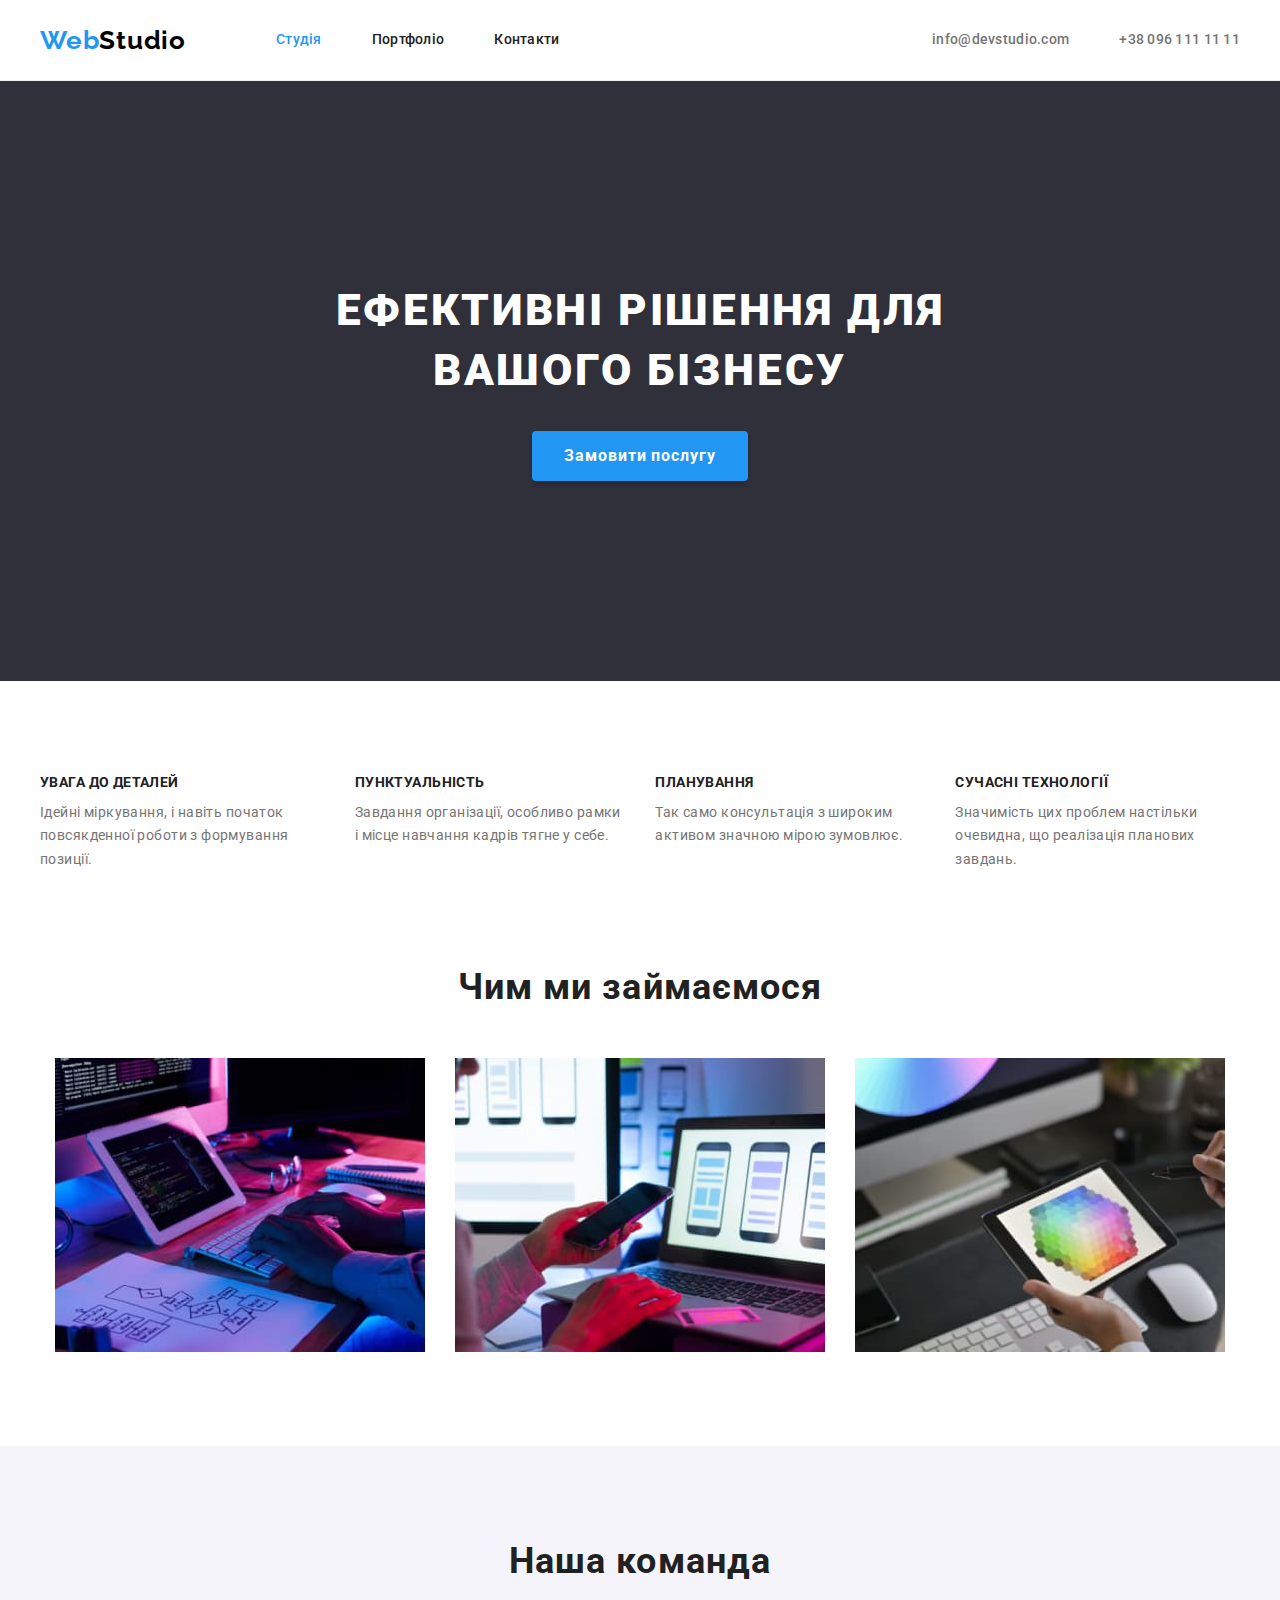
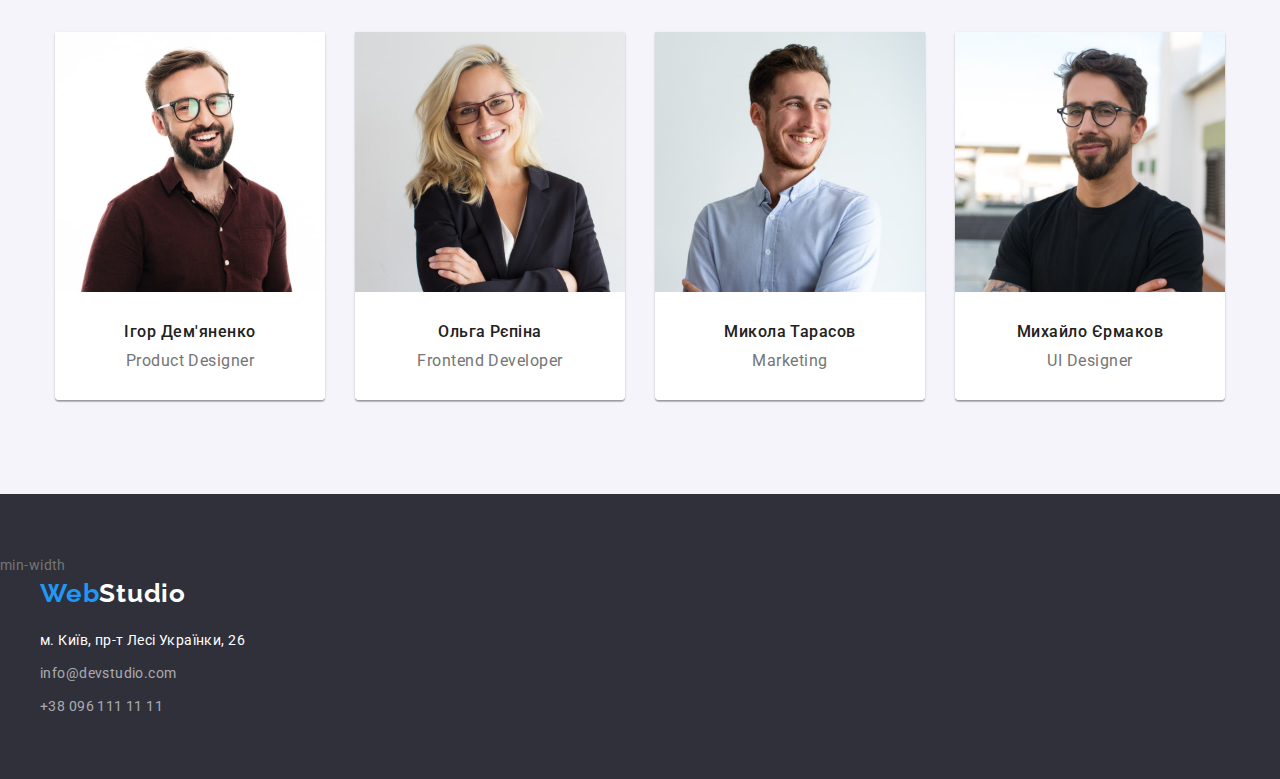
==== index.html @ b2cba9a1 "Initial commit" ====
<!DOCTYPE html>
<html lang="uk">
	<head>
		<meta charset="UTF-8" />
		<meta http-equiv="X-UA-Compatible" content="IE=edge" />
		<meta name="viewport" content="width=device-width, initial-scale=1.0" />
		<title>WebStudio</title>
<!----------------------------- Modern Normailze ------------------------------>
<link rel="stylesheet" href="https://cdnjs.cloudflare.com/ajax/libs/modern-normalize/1.1.0/modern-normalize.min.css" integrity="sha512-wpPYUAdjBVSE4KJnH1VR1HeZfpl1ub8YT/NKx4PuQ5NmX2tKuGu6U/JRp5y+Y8XG2tV+wKQpNHVUX03MfMFn9Q==" crossorigin="anonymous" referrerpolicy="no-referrer" />
<!-------------------------------- Font-style ---------------------------------->
		<link rel="preconnect" href="https://fonts.googleapis.com" />
		<link rel="preconnect" href="https://fonts.gstatic.com" crossorigin />
		<link
			href="https://fonts.googleapis.com/css2?family=Raleway:wght@700&family=Roboto:wght@400;500;700;900&display=swap"
			rel="stylesheet"
		/>
<!---------------------------------- Styles ------------------------------------>
		<link rel="stylesheet" href="./css/styles.css" />
	</head>

<!---------------------------------- BODY ------------------------------------>
	<body>
		<!-- шапка сайту -->
		<header class="header">
			<div class="container nav">
				<!-- prettier-ignore -->
			<a href="./index.html" class="logo link">
				Web<span class="logo-header">Studio</span>
			</a>

			<!-- навігація по сайту -->
			<nav class="navigation">
				<ul class="nav-list list">
					<li>
						<a href="./index.html" class="nav-link link link-header current">Студія</a>
					</li>
					<li>
						<a href="./portfolio.html" class="nav-link link link-header">Портфоліо</a>
					</li>
					<li><a href="" class="nav-link link link-header">Контакти</a></li>
				</ul>
			</nav>

			<!-- зворотній зв'язок -->
			<ul class="contact-list list">
				<li>
					<a href="mailto:info@devstudio.com" class="contact-header link link-header">
						info@devstudio.com
					</a>
				</li>
				<li>
					<a href="tel:+380961111111" class="contact-header link link-header">
						+38 096 111 11 11
					</a>
				</li>
			</ul>
			</div>
		</header>

		<main>
			<!-- Замовити послугу -->
			<section class="section hero">
				<div class="container">
					<h1 class="hero-title">
						Ефективні рішення для
						<br />
						вашого бізнесу
					</h1>
					<button type="button" class="button">Замовити послугу</button>
				</div>
			</section>

			<!-- Перелік плюсів фірми -->
			<section class="section strengths no-padding-down">
				<div class="container">
					<h2 class="visually-hidden">Наші переваги</h2>
				<ul class="gap-list list no-wrap">
					<li class="item">
						<h3 class="strengths-title">Увага до деталей</h3>
						<p class="strengths-description">
							Ідейні міркування, і навіть початок повсякденної роботи з
							формування позиції.
						</p>
					</li>
					<li class="item">
						<h3 class="strengths-title">Пунктуальність</h3>
						<p class="strengths-description">
							Завдання організації, особливо рамки і місце навчання кадрів тягне
							у себе.
						</p>
					</li>
					<li class="item">
						<h3 class="strengths-title">Планування</h3>
						<p class="strengths-description">
							Так само консультація з широким активом значною мірою зумовлює.
						</p>
					</li>
					<li class="item">
						<h3 class="strengths-title">Сучасні технології</h3>
						<p class="strengths-description">
							Значимість цих проблем настільки очевидна, що реалізація планових
							завдань.
						</p>
					</li>
				</ul>
				</div>
			</section>

			<!-- Чим ми займаємося -->
			<section class="section work">
				<div class="container">
					<h2 class="title">Чим ми займаємося</h2>

				<ul class="gap-list list">
					<li>
						<img
							src="./images/index/hand-on-keyboarg-00.jpg"
							alt="руки на клавіатурі"
							width="370"
							height="294"
						/>
					</li>
					<li>
						<img
							src="./images/index/hand-on-laptop-00.jpg"
							alt="руки на ноутбуці"
							width="370"
							height="294"
						/>
					</li>
					<li>
						<img
							src="./images/index/tablet-in-the-hand-00.jpg"
							alt="в руках планшет"
							width="370"
							height="294"
						/>
					</li>
				</ul>
				</div>
			</section>

			<!-- Наша команда -->
			<section class="section team">
				<div class="container">
					<h2 class="title">Наша команда</h2>
				<ul class="gap-list team-list list">
					<li class="item">
						<img
							src="./images/index/workers-team/product-designer-01.jpg"
							alt="фото з паном Ігорем Дем'яненко"
							width="270"
							height="260"
						/>
						<div class="team-caption">
							<h3 class="team-title">Ігор Дем'яненко</h3>
							<p class="team-description">Product Designer</p>
						</div>
					</li>
					<li class="item">
						<img
							src="./images/index/workers-team/frontend-developer-02.jpg"
							alt="фото з пані Ольгою Рєпіною"
							width="270"
							height="260"
						/>
						<div class="team-caption">
							<h3 class="team-title">Ольга Рєпіна</h3>
							<p class="team-description">Frontend Developer</p>
						</div>
					</li>
					<li class="item">
						<img
							src="./images/index/workers-team/marketing-03.jpg"
							alt="фото з паном Миколою Тарасовим"
							width="270"
							height="260"
						/>
						<div class="team-caption">
							<h3 class="team-title">Микола Тарасов</h3>
							<p class="team-description">Marketing</p>
						</div>
					</li>
					<li class="item">
						<img
							src="./images/index/workers-team/ui-designer-04.jpg"
							alt="фото з паном Михайлом Єрмаковим"
							width="270"
							height="260"
						/>
						<div class="team-caption">
							<h3 class="team-title">Михайло Єрмаков</h3>
							<p class="team-description">UI Designer</p>
						</div>
					</li>
				</ul>
				</div>
			</section>
		</main>

		<!-- підвал сайту -->
		<footer class="footer">min-width
			<div class="container">
				<!-- prettier-ignore -->
					<a href="./index.html" class="logo link logo-margin">
						Web<span class="logo-footer">Studio</span>
					</a>
					<ul class="list">
						<li class="address-item">
							<a
								href="https://www.google.com/maps/place/Lesi+Ukrainky+Blvd,+26,+Kyiv,+Ukraina,+02000/@50.4265807,30.5361971,17z/data=!3m1!4b1!4m5!3m4!1s0x40d4cf0e033ecbe9:0x57a4dffefec77da0!8m2!3d50.4265807!4d30.5383858"
								title="Натисни сюди, щоб перейти за адресою в Google Maps"
								target="_blank"
								rel="noopener nofollower noreferrel"
								class="link address-link"
							>
								<address class="address link">
									м. Київ, пр-т Лесі Українки, 26
								</address>
							</a>
						</li>
						<li class="address-item">
							<a
								href="mailto:info@devstudio.com"
								title="Напиши нам"
								class="contact-footer link"
							>
								info@devstudio.com
							</a>
						</li>
						<li class="address-item">
							<a
								href="tel:+380961111111"
								title="Подзвони нам"
								class="contact-footer link"
							>
								+38 096 111 11 11
							</a>
						</li>
					</ul>
			</div>
		</footer>
	</body>
</html>
---- css/styles.css ----
:root {
	/* background-color  */
	--background-color-header: #ffffff;
	--background-color-footer-hero: #2f303a;
	--background-color-teams: #f5f4fa;
	--background-color-button: #2196f3;
	--background-color-button-disactive: #f5f4fa;
	--background-color-button-accent: #188ce8;
	--background-color-team-caption: #ffffff;
	--background-color-card-content: #ffffff;

	/* text color */
	--accent-text-color: #2196f3;
	--color-text-white: #ffffff;

	/* hero <h1> */
	--h1-headline-text-color: #ffffff;

	/* <h> */
	--h-headline-text-color: #212121;
	--border-botton-header: #ececec;

	/* <p> color */
	--primary-text-color: #757575;

	/* contact-footer */
	--footer-contact-color: rgba(255, 255, 255, 0.6);
	--address-text-color: #ffffff;

	/* logo color */
	--web-color: #2196f3;
	--color-studio-footer: #ffffff;
	--color-studio-header: #000000;

	/* width-gap */
	--width-gap-header: 50px;
	--width-gap-list: 30px;

	/* box-shadow */
	--card-box-shadow: 0px 1px 3px rgba(0, 0, 0, 0.12), 0px 1px 1px rgba(0, 0, 0, 0.14), 0px 2px 1px rgba(0, 0, 0, 0.2);
	--button-box-shadow: 0px 3px 1px rgba(0, 0, 0, 0.1), 0px 1px 2px rgba(0, 0, 0, 0.08), 0px 2px 2px rgba(0, 0, 0, 0.12);

	/* gap-pieces */
	--gap-pieces: 2;

	/* column-pieces */
	--column-pieces: 3;

	--card-border-color: #eeeeee;
}

/* General setting */
h1,
h2,
h3,
h4,
h5,
h6,
p,
ul {
	margin: 0;
	padding: 0;
}

body {
	margin: 0;
	background-color: var(--background-color-header);
	color: var(--primary-text-color);
	font-family: "Roboto", "Verdana", "Geneva", "Tahoma", sans-serif;
	font-weight: 400;
	font-style: normal;
}

.visually-hidden {
	position: absolute;
	white-space: nowrap;
	width: 1px;
	height: 1px;
	overflow: hidden;
	border: 0;
	padding: 0;
	clip: rect(0 0 0 0);
	clip-path: inset(50%);
	margin: -1px;
}

/* container style */
.container {
	/* display: flex; */
	margin-right: auto;
	margin-left: auto;
	width: 1200px;
	padding-left: 15px;
	padding-right: 15px;

	/* outline: 1px solid red; to remove */
}

.section.no-padding-down {
	padding-bottom: 0;
}

.section {
	padding-top: 94px;
	padding-bottom: 94px;
}

img {
	display: block;
	max-width: 100%;
	height: auto;
}

.gap-list {
	display: flex;
	flex-wrap: wrap;
	justify-content: center;
	gap: var(--width-gap-list);
}

/*-------------------------HEADER*-------------------------*/
.header {
	font-weight: 500;
	font-size: 14px;
	line-height: 1.14;
	letter-spacing: 0.02em;

	border-bottom: 1px solid var(--border-botton-header);
}

.link-header {
	padding-top: 32px;
	padding-bottom: 32px;;
}

/* logo */
.logo {
	display: inline-block;
	font-family: "Raleway";
	font-weight: 700;
	font-size: 26px;
	line-height: 1.19;
	letter-spacing: 0.03em;

	color: var(--accent-text-color);
}

.logo-header {
	color: var(--color-studio-header);
}

.logo-footer {
	color: var(--color-studio-footer);
}

/* navigation site */
.nav {
	display: flex;
	align-items: center;
}

.nav-link {
	display: block;
	color: var(--h-headline-text-color);
}

.navigation {
	margin-left: 90px;
}

.nav-list {
	display: flex;
	/* flex-wrap: wrap; */
	gap: var(--width-gap-header);
}

.nav-list .link.current {
	color: var(--accent-text-color);
}

.list {
	list-style: none;
}

.link {
	text-decoration: none;
}

.link:hover,
.link:focus {
	color: var(--accent-text-color);
}

/* contact header */
.contact-header {
	color: var(--primary-text-color);
}

.contact-list {
	display: flex;
	gap: 50px;
	margin-left: auto;
}

.title {
	margin-bottom: 50px;

	font-weight: 700;
	font-size: 36px;
	line-height: 1.17;
	text-align: center;
	letter-spacing: 0.03em;

	color: var(--h-headline-text-color);
}

/*-------------------------MAIN - HTML ------------------------*/
/*-------------- hero section --------------*/
.hero {
	text-align: center;
	color: var(--h1-headline-text-color);
	background-color: var(--background-color-footer-hero);

	padding-top: 200px;
	padding-bottom: 200px;
}

.hero-title {
	margin-bottom: 30px;

	font-weight: 900;
	font-size: 44px;
	line-height: 1.36;
	text-align: center;
	letter-spacing: 0.06em;
	text-transform: uppercase;
}

.button {
	display: inline-block;

	font-family: inherit;
	font-weight: 700;
	font-size: 16px;
	line-height: 1.88;
	letter-spacing: 0.06em;

	padding-top: 10px;
	padding-bottom: 10px;
	padding-left: 32px;
	padding-right: 32px;

	border: none;	
	color: var(--color-text-white);
	background-color: var(--background-color-button);

	cursor: pointer;

	box-shadow: 0px 4px 4px rgba(0, 0, 0, 0.15);
	border-radius: 4px;	
}

.button:hover,
.button:focus {
	background-color: var(--background-color-button-accent);
}

/*-------------- STRENGTHS SECTION --------------*/
.item {
	min-width: 270px;
}

.no-wrap {
	flex-wrap: nowrap;
}

.strengths-title {
	margin-bottom: 10px;

	font-weight: 700;
	font-size: 14px;
	line-height: 1.14;
	letter-spacing: 0.03em;
	text-transform: uppercase;

	color: var(--h-headline-text-color);
}

.strengths-description {
	font-size: 14px;
	line-height: 1.7;
	letter-spacing: 0.03em;
}

/* if delete class "gap-list" from <ul> element in the STRENGTHS SECTION and add class "strengths-list" we can use below code */

/* .strengths-list {
	display: flex;
}

.strengths-list li:not(:last-child) {
	margin-right: 30px;
} */

/*-------------- WORK SECTION --------------*/
.min-width {
	flex-basis: calc((100%-var(--width-gap-list)*(var(--column-pieces)-1))/var(--column-pieces));
}

/* if delete class "gap-list" from <ul> element in the WORK SECTION and add class "work-list" and add class "work-item" for <li> element we can use below code */

/* .work-list {
	display: flex;
	flex-wrap: wrap;
}

.work-list .work-item:not(:nth-child(3)) {
	margin-right: 30px;
} */

/*-------------- TEAM SECTION --------------*/

.team {
	background-color: var(--background-color-teams);
}

.team-title {
	font-weight: 500;
	font-size: 16px;
	line-height: 1.19;
	/* text-align: center; */
	letter-spacing: 0.03em;

	margin-bottom: 10px;

	color: var(--h-headline-text-color);
}

.team-description {
	font-size: 16px;
	line-height: 1.19;
	/* text-align: center; */
	letter-spacing: 0.03em;
}

.team-caption {
	padding-top: 30px;
	padding-bottom: 30px;

	text-align: center;

	background-color: var(--background-color-team-caption);
	
	border-radius: 0px 0px 4px 4px;
}

.team-list li {
	box-shadow: var(--card-box-shadow);
	border-radius: 0px 0px 4px 4px;
}

/* if delete class "gap-list" from <ul> element in the TEAM SECTION and add class "team-list" we can use below code */

/* .team-list {
	display: flex;
}

.team-list li:not(:last-child) {
	margin-right: 30px;
} */


/*-------------------------FOOTER-------------------------*/

.footer {
	font-size: 14px;
	line-height: 1.71;
	letter-spacing: 0.03em;

	padding-top: 60px;
	padding-bottom: 60px;

	background-color: var(--background-color-footer-hero);
}

.address {
	font-style: normal;
	color: var(--address-text-color);
}
.contact-footer {
	color: var(--footer-contact-color);
}

.logo-margin {
	margin-bottom: 20px;
}

.address-item + .address-item {
	margin-top: 9px;
}

.address-link {
	display: inline-block;
}

/* *** */

/*-------------------------MAIN - PORTFOLIO ------------------------*/
/*-------------------------list of button ------------------------*/
.btn {
	font-family: inherit;
	font-weight: 500;
	font-size: 16px;
	line-height: 1.63;
	text-align: center;
	letter-spacing: 0.03em;

	padding-top: 6px;
	padding-bottom: 6px;
	padding-left: 22px;
	padding-right: 22px;

	background-color: var(--background-color-button-disactive);

	border: none;
	border-radius: 4px;
	/* border: 1px solid var(--background-color-button-disactive); */
}
.btn:hover,
.btn:focus {
	background-color: var(--background-color-button-accent);
	color: var(--address-text-color);

	box-shadow: var(--button-box-shadow);
	border-radius: 4px;

	cursor: pointer;
}

.button-list {
	display: flex;
	justify-content: center;
	gap: 8px;
	
}

.padding-list-btn {
	margin-bottom: 50px;
	padding-bottom: 0;
}

/*------------------------- gallery work ------------------------*/
.card-content {
	padding-top: 20px;
	padding-bottom: 20px;
	padding-right: 24px;
	padding-left: 24px;

	background: var(--background-color-card-content);
	border-bottom: 1px solid var(--card-border-color);
	border-right: 1px solid var(--card-border-color);
	border-left: 1px solid var(--card-border-color);

}

.portfolio-title {
	font-size: 18px;
	line-height: 2;
	letter-spacing: 0.06em;

	color: var(--h-headline-text-color);
}

.portfolio-description {
	font-size: 16px;
	line-height: 1.88;
	letter-spacing: 0.03em;

	color: var(--primary-text-color);
}

.no-padding-top {
	padding-top: 0;
}
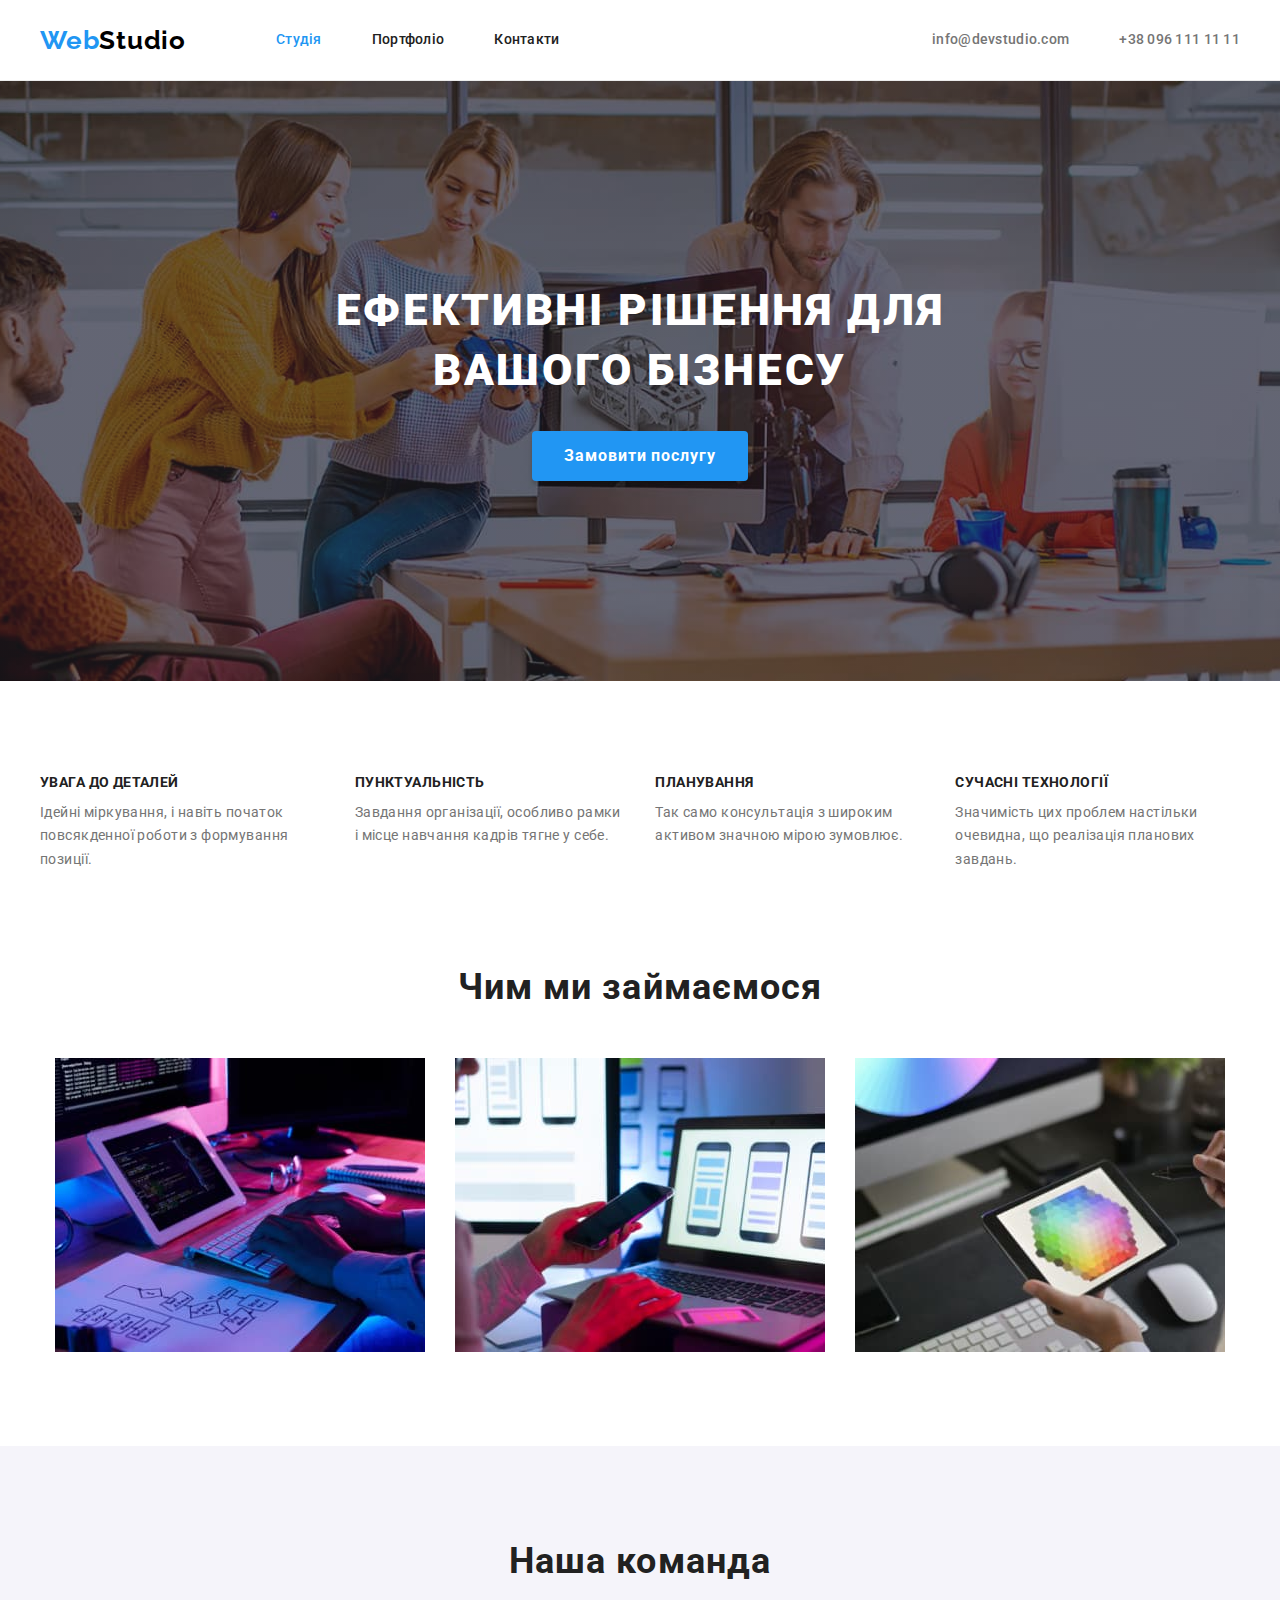
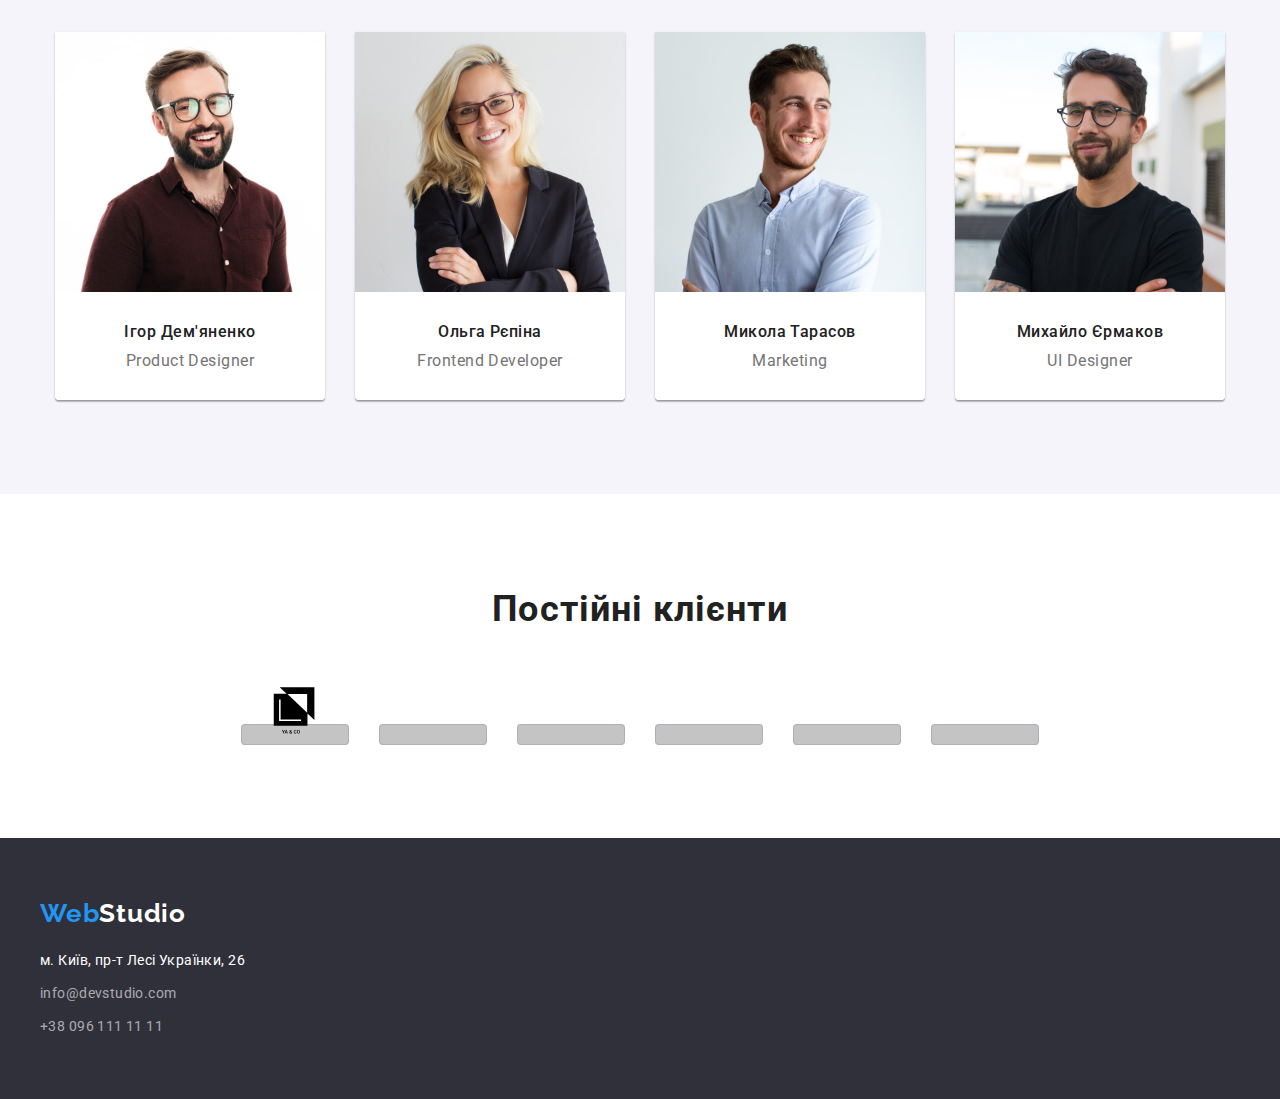
==== commit 3ac62834: "ДЗ-4 bg-hero" ====
--- a/index.html
+++ b/index.html
@@ -5,55 +5,68 @@
 		<meta http-equiv="X-UA-Compatible" content="IE=edge" />
 		<meta name="viewport" content="width=device-width, initial-scale=1.0" />
 		<title>WebStudio</title>
-<!----------------------------- Modern Normailze ------------------------------>
-<link rel="stylesheet" href="https://cdnjs.cloudflare.com/ajax/libs/modern-normalize/1.1.0/modern-normalize.min.css" integrity="sha512-wpPYUAdjBVSE4KJnH1VR1HeZfpl1ub8YT/NKx4PuQ5NmX2tKuGu6U/JRp5y+Y8XG2tV+wKQpNHVUX03MfMFn9Q==" crossorigin="anonymous" referrerpolicy="no-referrer" />
-<!-------------------------------- Font-style ---------------------------------->
+		<!----------------------------- Modern Normailze ------------------------------>
+		<link
+			rel="stylesheet"
+			href="https://cdnjs.cloudflare.com/ajax/libs/modern-normalize/1.1.0/modern-normalize.min.css"
+			integrity="sha512-wpPYUAdjBVSE4KJnH1VR1HeZfpl1ub8YT/NKx4PuQ5NmX2tKuGu6U/JRp5y+Y8XG2tV+wKQpNHVUX03MfMFn9Q=="
+			crossorigin="anonymous"
+			referrerpolicy="no-referrer"
+		/>
+		<!-------------------------------- Font-style ---------------------------------->
 		<link rel="preconnect" href="https://fonts.googleapis.com" />
 		<link rel="preconnect" href="https://fonts.gstatic.com" crossorigin />
 		<link
 			href="https://fonts.googleapis.com/css2?family=Raleway:wght@700&family=Roboto:wght@400;500;700;900&display=swap"
 			rel="stylesheet"
 		/>
-<!---------------------------------- Styles ------------------------------------>
+		<!---------------------------------- Styles ------------------------------------>
 		<link rel="stylesheet" href="./css/styles.css" />
 	</head>
 
-<!---------------------------------- BODY ------------------------------------>
+	<!---------------------------------- BODY ------------------------------------>
 	<body>
 		<!-- шапка сайту -->
 		<header class="header">
 			<div class="container nav">
 				<!-- prettier-ignore -->
-			<a href="./index.html" class="logo link">
+				<a href="./index.html" class="logo link">
 				Web<span class="logo-header">Studio</span>
 			</a>
 
-			<!-- навігація по сайту -->
-			<nav class="navigation">
-				<ul class="nav-list list">
+				<!-- навігація по сайту -->
+				<nav class="navigation">
+					<ul class="nav-list list">
+						<li>
+							<a href="./index.html" class="nav-link link link-header current"
+								>Студія</a
+							>
+						</li>
+						<li>
+							<a href="./portfolio.html" class="nav-link link link-header"
+								>Портфоліо</a
+							>
+						</li>
+						<li><a href="" class="nav-link link link-header">Контакти</a></li>
+					</ul>
+				</nav>
+
+				<!-- зворотній зв'язок -->
+				<ul class="contact-list list">
 					<li>
-						<a href="./index.html" class="nav-link link link-header current">Студія</a>
+						<a
+							href="mailto:info@devstudio.com"
+							class="contact-header link link-header"
+						>
+							info@devstudio.com
+						</a>
 					</li>
 					<li>
-						<a href="./portfolio.html" class="nav-link link link-header">Портфоліо</a>
-					</li>
-					<li><a href="" class="nav-link link link-header">Контакти</a></li>
+						<a href="tel:+380961111111" class="contact-header link link-header">
+							+38 096 111 11 11
+						</a>
+					</li>
 				</ul>
-			</nav>
-
-			<!-- зворотній зв'язок -->
-			<ul class="contact-list list">
-				<li>
-					<a href="mailto:info@devstudio.com" class="contact-header link link-header">
-						info@devstudio.com
-					</a>
-				</li>
-				<li>
-					<a href="tel:+380961111111" class="contact-header link link-header">
-						+38 096 111 11 11
-					</a>
-				</li>
-			</ul>
 			</div>
 		</header>
 
@@ -74,35 +87,35 @@
 			<section class="section strengths no-padding-down">
 				<div class="container">
 					<h2 class="visually-hidden">Наші переваги</h2>
-				<ul class="gap-list list no-wrap">
-					<li class="item">
-						<h3 class="strengths-title">Увага до деталей</h3>
-						<p class="strengths-description">
-							Ідейні міркування, і навіть початок повсякденної роботи з
-							формування позиції.
-						</p>
-					</li>
-					<li class="item">
-						<h3 class="strengths-title">Пунктуальність</h3>
-						<p class="strengths-description">
-							Завдання організації, особливо рамки і місце навчання кадрів тягне
-							у себе.
-						</p>
-					</li>
-					<li class="item">
-						<h3 class="strengths-title">Планування</h3>
-						<p class="strengths-description">
-							Так само консультація з широким активом значною мірою зумовлює.
-						</p>
-					</li>
-					<li class="item">
-						<h3 class="strengths-title">Сучасні технології</h3>
-						<p class="strengths-description">
-							Значимість цих проблем настільки очевидна, що реалізація планових
-							завдань.
-						</p>
-					</li>
-				</ul>
+					<ul class="gap-list list no-wrap">
+						<li class="item">
+							<h3 class="strengths-title">Увага до деталей</h3>
+							<p class="strengths-description">
+								Ідейні міркування, і навіть початок повсякденної роботи з
+								формування позиції.
+							</p>
+						</li>
+						<li class="item">
+							<h3 class="strengths-title">Пунктуальність</h3>
+							<p class="strengths-description">
+								Завдання організації, особливо рамки і місце навчання кадрів
+								тягне у себе.
+							</p>
+						</li>
+						<li class="item">
+							<h3 class="strengths-title">Планування</h3>
+							<p class="strengths-description">
+								Так само консультація з широким активом значною мірою зумовлює.
+							</p>
+						</li>
+						<li class="item">
+							<h3 class="strengths-title">Сучасні технології</h3>
+							<p class="strengths-description">
+								Значимість цих проблем настільки очевидна, що реалізація
+								планових завдань.
+							</p>
+						</li>
+					</ul>
 				</div>
 			</section>
 
@@ -111,32 +124,32 @@
 				<div class="container">
 					<h2 class="title">Чим ми займаємося</h2>
 
-				<ul class="gap-list list">
-					<li>
-						<img
-							src="./images/index/hand-on-keyboarg-00.jpg"
-							alt="руки на клавіатурі"
-							width="370"
-							height="294"
-						/>
-					</li>
-					<li>
-						<img
-							src="./images/index/hand-on-laptop-00.jpg"
-							alt="руки на ноутбуці"
-							width="370"
-							height="294"
-						/>
-					</li>
-					<li>
-						<img
-							src="./images/index/tablet-in-the-hand-00.jpg"
-							alt="в руках планшет"
-							width="370"
-							height="294"
-						/>
-					</li>
-				</ul>
+					<ul class="gap-list list">
+						<li>
+							<img
+								src="./images/index/hand-on-keyboarg-00.jpg"
+								alt="руки на клавіатурі"
+								width="370"
+								height="294"
+							/>
+						</li>
+						<li>
+							<img
+								src="./images/index/hand-on-laptop-00.jpg"
+								alt="руки на ноутбуці"
+								width="370"
+								height="294"
+							/>
+						</li>
+						<li>
+							<img
+								src="./images/index/tablet-in-the-hand-00.jpg"
+								alt="в руках планшет"
+								width="370"
+								height="294"
+							/>
+						</li>
+					</ul>
 				</div>
 			</section>
 
@@ -144,100 +157,152 @@
 			<section class="section team">
 				<div class="container">
 					<h2 class="title">Наша команда</h2>
-				<ul class="gap-list team-list list">
-					<li class="item">
-						<img
-							src="./images/index/workers-team/product-designer-01.jpg"
-							alt="фото з паном Ігорем Дем'яненко"
-							width="270"
-							height="260"
-						/>
-						<div class="team-caption">
-							<h3 class="team-title">Ігор Дем'яненко</h3>
-							<p class="team-description">Product Designer</p>
-						</div>
-					</li>
-					<li class="item">
-						<img
-							src="./images/index/workers-team/frontend-developer-02.jpg"
-							alt="фото з пані Ольгою Рєпіною"
-							width="270"
-							height="260"
-						/>
-						<div class="team-caption">
-							<h3 class="team-title">Ольга Рєпіна</h3>
-							<p class="team-description">Frontend Developer</p>
-						</div>
-					</li>
-					<li class="item">
-						<img
-							src="./images/index/workers-team/marketing-03.jpg"
-							alt="фото з паном Миколою Тарасовим"
-							width="270"
-							height="260"
-						/>
-						<div class="team-caption">
-							<h3 class="team-title">Микола Тарасов</h3>
-							<p class="team-description">Marketing</p>
-						</div>
-					</li>
-					<li class="item">
-						<img
-							src="./images/index/workers-team/ui-designer-04.jpg"
-							alt="фото з паном Михайлом Єрмаковим"
-							width="270"
-							height="260"
-						/>
-						<div class="team-caption">
-							<h3 class="team-title">Михайло Єрмаков</h3>
-							<p class="team-description">UI Designer</p>
-						</div>
-					</li>
-				</ul>
+					<ul class="gap-list team-list list">
+						<li class="item">
+							<img
+								src="./images/index/workers-team/product-designer-01.jpg"
+								alt="фото з паном Ігорем Дем'яненко"
+								width="270"
+								height="260"
+							/>
+							<div class="team-caption">
+								<h3 class="team-title">Ігор Дем'яненко</h3>
+								<p class="team-description">Product Designer</p>
+							</div>
+						</li>
+						<li class="item">
+							<img
+								src="./images/index/workers-team/frontend-developer-02.jpg"
+								alt="фото з пані Ольгою Рєпіною"
+								width="270"
+								height="260"
+							/>
+							<div class="team-caption">
+								<h3 class="team-title">Ольга Рєпіна</h3>
+								<p class="team-description">Frontend Developer</p>
+							</div>
+						</li>
+						<li class="item">
+							<img
+								src="./images/index/workers-team/marketing-03.jpg"
+								alt="фото з паном Миколою Тарасовим"
+								width="270"
+								height="260"
+							/>
+							<div class="team-caption">
+								<h3 class="team-title">Микола Тарасов</h3>
+								<p class="team-description">Marketing</p>
+							</div>
+						</li>
+						<li class="item">
+							<img
+								src="./images/index/workers-team/ui-designer-04.jpg"
+								alt="фото з паном Михайлом Єрмаковим"
+								width="270"
+								height="260"
+							/>
+							<div class="team-caption">
+								<h3 class="team-title">Михайло Єрмаков</h3>
+								<p class="team-description">UI Designer</p>
+							</div>
+						</li>
+					</ul>
+				</div>
+			</section>
+
+			<!-- Постійні клієнти -->
+			<section class="section costumer">
+				<div class="container">
+					<h2 class="title">Постійні клієнти</h2>
+
+					<ul class="gap-list list">
+						<li>
+							<a class="costumer-link link" href="">
+								<svg class="" width="106" height="60">
+									<use href="./images/symbol-defs-optz.svg#logo"></use>
+								</svg>
+							</a>
+						</li>
+						<li>
+							<a class="costumer-link link" href="">
+								<svg class="" width="106" height="60">
+									<use href=""></use>
+								</svg>
+							</a>
+						</li>
+						<li>
+							<a class="costumer-link link" href="">
+								<svg class="" width="106" height="60">
+									<use href=""></use>
+								</svg>
+							</a>
+						</li>
+						<li>
+							<a class="costumer-link link" href="">
+								<svg class="" width="106" height="60">
+									<use href=""></use>
+								</svg>
+							</a>
+						</li>
+						<li>
+							<a class="costumer-link link" href="">
+								<svg class="" width="106" height="60">
+									<use href=""></use>
+								</svg>
+							</a>
+						</li>
+						<li>
+							<a class="costumer-link link" href="">
+								<svg class="" width="106" height="60">
+									<use href=""></use>
+								</svg>
+							</a>
+						</li>
+					</ul>
 				</div>
 			</section>
 		</main>
 
 		<!-- підвал сайту -->
-		<footer class="footer">min-width
+		<footer class="footer">
 			<div class="container">
 				<!-- prettier-ignore -->
-					<a href="./index.html" class="logo link logo-margin">
+				<a href="./index.html" class="logo link logo-margin">
 						Web<span class="logo-footer">Studio</span>
 					</a>
-					<ul class="list">
-						<li class="address-item">
-							<a
-								href="https://www.google.com/maps/place/Lesi+Ukrainky+Blvd,+26,+Kyiv,+Ukraina,+02000/@50.4265807,30.5361971,17z/data=!3m1!4b1!4m5!3m4!1s0x40d4cf0e033ecbe9:0x57a4dffefec77da0!8m2!3d50.4265807!4d30.5383858"
-								title="Натисни сюди, щоб перейти за адресою в Google Maps"
-								target="_blank"
-								rel="noopener nofollower noreferrel"
-								class="link address-link"
-							>
-								<address class="address link">
-									м. Київ, пр-т Лесі Українки, 26
-								</address>
-							</a>
-						</li>
-						<li class="address-item">
-							<a
-								href="mailto:info@devstudio.com"
-								title="Напиши нам"
-								class="contact-footer link"
-							>
-								info@devstudio.com
-							</a>
-						</li>
-						<li class="address-item">
-							<a
-								href="tel:+380961111111"
-								title="Подзвони нам"
-								class="contact-footer link"
-							>
-								+38 096 111 11 11
-							</a>
-						</li>
-					</ul>
+				<ul class="list">
+					<li class="address-item">
+						<a
+							href="https://www.google.com/maps/place/Lesi+Ukrainky+Blvd,+26,+Kyiv,+Ukraina,+02000/@50.4265807,30.5361971,17z/data=!3m1!4b1!4m5!3m4!1s0x40d4cf0e033ecbe9:0x57a4dffefec77da0!8m2!3d50.4265807!4d30.5383858"
+							title="Натисни сюди, щоб перейти за адресою в Google Maps"
+							target="_blank"
+							rel="noopener nofollower noreferrel"
+							class="link address-link"
+						>
+							<address class="address link">
+								м. Київ, пр-т Лесі Українки, 26
+							</address>
+						</a>
+					</li>
+					<li class="address-item">
+						<a
+							href="mailto:info@devstudio.com"
+							title="Напиши нам"
+							class="contact-footer link"
+						>
+							info@devstudio.com
+						</a>
+					</li>
+					<li class="address-item">
+						<a
+							href="tel:+380961111111"
+							title="Подзвони нам"
+							class="contact-footer link"
+						>
+							+38 096 111 11 11
+						</a>
+					</li>
+				</ul>
 			</div>
 		</footer>
 	</body>
--- a/css/styles.css
+++ b/css/styles.css
@@ -37,8 +37,10 @@
 	--width-gap-list: 30px;
 
 	/* box-shadow */
-	--card-box-shadow: 0px 1px 3px rgba(0, 0, 0, 0.12), 0px 1px 1px rgba(0, 0, 0, 0.14), 0px 2px 1px rgba(0, 0, 0, 0.2);
-	--button-box-shadow: 0px 3px 1px rgba(0, 0, 0, 0.1), 0px 1px 2px rgba(0, 0, 0, 0.08), 0px 2px 2px rgba(0, 0, 0, 0.12);
+	--card-box-shadow: 0px 1px 3px rgba(0, 0, 0, 0.12),
+		0px 1px 1px rgba(0, 0, 0, 0.14), 0px 2px 1px rgba(0, 0, 0, 0.2);
+	--button-box-shadow: 0px 3px 1px rgba(0, 0, 0, 0.1),
+		0px 1px 2px rgba(0, 0, 0, 0.08), 0px 2px 2px rgba(0, 0, 0, 0.12);
 
 	/* gap-pieces */
 	--gap-pieces: 2;
@@ -46,7 +48,9 @@
 	/* column-pieces */
 	--column-pieces: 3;
 
+	/* border */
 	--card-border-color: #eeeeee;
+	--costumer-border-color: rgba(175, 177, 184, 1);
 }
 
 /* General setting */
@@ -130,7 +134,7 @@
 
 .link-header {
 	padding-top: 32px;
-	padding-bottom: 32px;;
+	padding-bottom: 32px;
 }
 
 /* logo */
@@ -221,6 +225,22 @@
 	color: var(--h1-headline-text-color);
 	background-color: var(--background-color-footer-hero);
 
+	max-width: 1600px;
+	max-height: 600px;
+	margin-left: auto;
+	margin-right: auto;
+
+	background-image: linear-gradient(
+			to left,
+			rgba(47, 48, 58, 0.4),
+			rgba(47, 48, 58, 0.4)
+		),
+		url(../images/index/bg-hero.jpg);
+
+	background-repeat: no-repeat;
+	background-position: center;
+	background-size: cover;
+
 	padding-top: 200px;
 	padding-bottom: 200px;
 }
@@ -250,14 +270,14 @@
 	padding-left: 32px;
 	padding-right: 32px;
 
-	border: none;	
+	border: none;
 	color: var(--color-text-white);
 	background-color: var(--background-color-button);
 
 	cursor: pointer;
 
 	box-shadow: 0px 4px 4px rgba(0, 0, 0, 0.15);
-	border-radius: 4px;	
+	border-radius: 4px;
 }
 
 .button:hover,
@@ -304,7 +324,10 @@
 
 /*-------------- WORK SECTION --------------*/
 .min-width {
-	flex-basis: calc((100%-var(--width-gap-list)*(var(--column-pieces)-1))/var(--column-pieces));
+	flex-basis: calc(
+		(100%-var(--width-gap-list) * (var(--column-pieces)-1)) /
+			var(--column-pieces)
+	);
 }
 
 /* if delete class "gap-list" from <ul> element in the WORK SECTION and add class "work-list" and add class "work-item" for <li> element we can use below code */
@@ -350,7 +373,7 @@
 	text-align: center;
 
 	background-color: var(--background-color-team-caption);
-	
+
 	border-radius: 0px 0px 4px 4px;
 }
 
@@ -369,6 +392,20 @@
 	margin-right: 30px;
 } */
 
+/* COSTUMER */
+
+.costumer {
+}
+
+.costumer-link {
+	width: 170px;
+	height: 92px;
+
+	background-color: #c4c4c4;
+
+	border: 1px solid #afb1b8;
+	border-radius: 4px;
+}
 
 /*-------------------------FOOTER-------------------------*/
 
@@ -441,7 +478,6 @@
 	display: flex;
 	justify-content: center;
 	gap: 8px;
-	
 }
 
 .padding-list-btn {
@@ -460,7 +496,6 @@
 	border-bottom: 1px solid var(--card-border-color);
 	border-right: 1px solid var(--card-border-color);
 	border-left: 1px solid var(--card-border-color);
-
 }
 
 .portfolio-title {
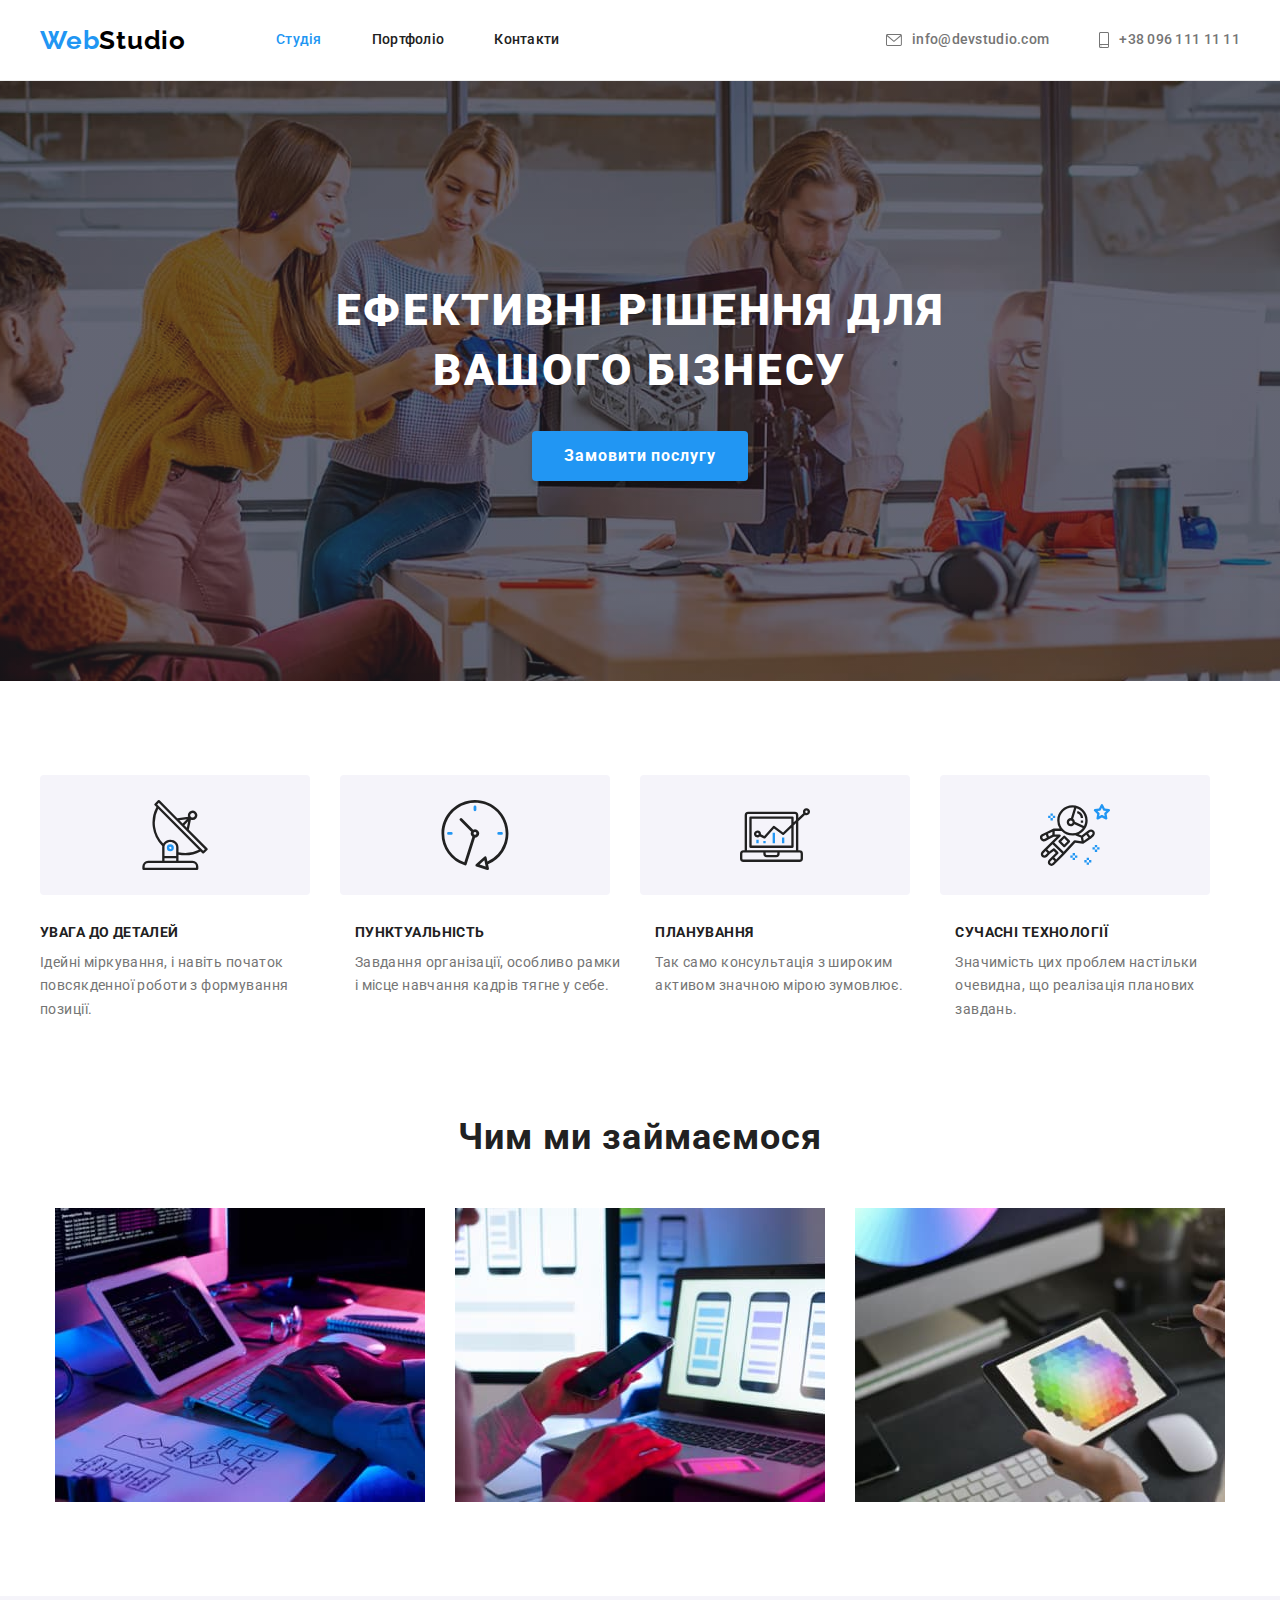
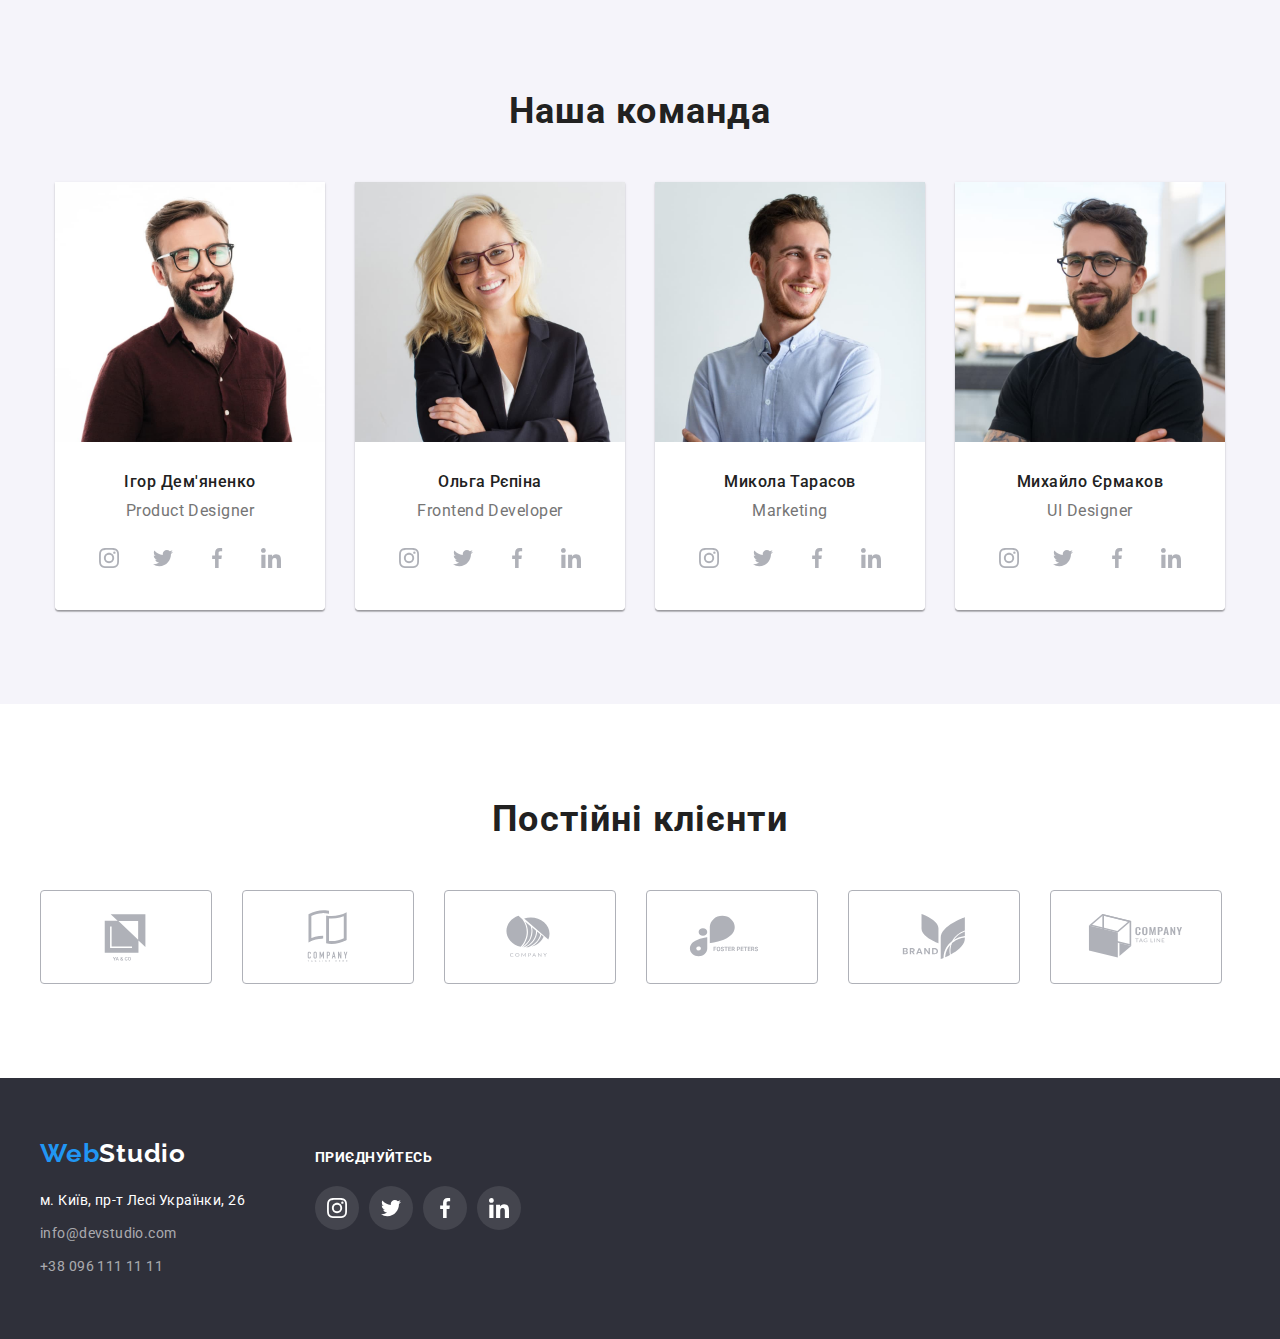
==== commit 52649fa3: "ДЗ-4" ====
--- a/index.html
+++ b/index.html
@@ -58,11 +58,17 @@
 							href="mailto:info@devstudio.com"
 							class="contact-header link link-header"
 						>
+							<svg class="email" width="16" height="12">
+								<use href="./images/icons.svg#email"></use>
+							</svg>
 							info@devstudio.com
 						</a>
 					</li>
 					<li>
 						<a href="tel:+380961111111" class="contact-header link link-header">
+							<svg class="smartphone" width="10" height="16">
+								<use href="./images/icons.svg#smartphone"></use>
+							</svg>
 							+38 096 111 11 11
 						</a>
 					</li>
@@ -87,6 +93,36 @@
 			<section class="section strengths no-padding-down">
 				<div class="container">
 					<h2 class="visually-hidden">Наші переваги</h2>
+					<ul class="icon-list list">
+						<li>
+							<div class="icon">
+								<svg class="antenna" width="70" height="70">
+									<use href="./images/icons.svg#antenna"></use>
+								</svg>
+							</div>
+						</li>
+						<li>
+							<div class="icon">
+								<svg class="clock" width="70" height="70">
+									<use href="./images/icons.svg#clock"></use>
+								</svg>
+							</div>
+						</li>
+						<li>
+							<div class="icon">
+								<svg class="diagram" width="70" height="70">
+									<use href="./images/icons.svg#diagram"></use>
+								</svg>
+							</div>
+						</li>
+						<li>
+							<div class="icon">
+								<svg class="astronaut" width="70" height="70">
+									<use href="./images/icons.svg#astronaut"></use>
+								</svg>
+							</div>
+						</li>
+					</ul>
 					<ul class="gap-list list no-wrap">
 						<li class="item">
 							<h3 class="strengths-title">Увага до деталей</h3>
@@ -168,6 +204,60 @@
 							<div class="team-caption">
 								<h3 class="team-title">Ігор Дем'яненко</h3>
 								<p class="team-description">Product Designer</p>
+								<ul class="socials link list">
+									<li class="socials-item">
+										<a
+											class="socials-link link"
+											target="_blank"
+											rel="noopener noreferrel"
+											aria-label="Іконка інстаграму"
+											href="https://instagram.com"
+										>
+											<svg class="socials-icon" width="20" height="20">
+												<use href="./images/icons.svg#instagram"></use>
+											</svg>
+										</a>
+									</li>
+									<li class="socials-item">
+										<a
+											class="socials-link link"
+											target="_blank"
+											rel="noopener noreferrel"
+											aria-label="Іконка твітера"
+											href="https://twitter.com"
+										>
+											<svg class="socials-icon" width="20" height="20">
+												<use href="./images/icons.svg#twitter"></use>
+											</svg>
+										</a>
+									</li>
+									<li class="socials-item">
+										<a
+											class="socials-link link"
+											target="_blank"
+											rel="noopener noreferrel"
+											aria-label="Іконка фейсбуку"
+											href="https://facebook.com"
+										>
+											<svg class="socials-icon" width="20" height="20">
+												<use href="./images/icons.svg#facebook"></use>
+											</svg>
+										</a>
+									</li>
+									<li class="socials-item">
+										<a
+											class="socials-link link"
+											target="_blank"
+											rel="noopener noreferrel"
+											aria-label="Іконка лінкедін"
+											href="https://linkedin.com"
+										>
+											<svg class="socials-icon" width="20" height="20">
+												<use href="./images/icons.svg#linkedin"></use>
+											</svg>
+										</a>
+									</li>
+								</ul>
 							</div>
 						</li>
 						<li class="item">
@@ -180,6 +270,60 @@
 							<div class="team-caption">
 								<h3 class="team-title">Ольга Рєпіна</h3>
 								<p class="team-description">Frontend Developer</p>
+								<ul class="socials link list">
+									<li class="socials-item">
+										<a
+											class="socials-link link"
+											target="_blank"
+											rel="noopener noreferrel"
+											aria-label="Іконка інстаграму"
+											href="https://instagram.com"
+										>
+											<svg class="socials-icon" width="20" height="20">
+												<use href="./images/icons.svg#instagram"></use>
+											</svg>
+										</a>
+									</li>
+									<li class="socials-item">
+										<a
+											class="socials-link link"
+											target="_blank"
+											rel="noopener noreferrel"
+											aria-label="Іконка твітера"
+											href="https://twitter.com"
+										>
+											<svg class="socials-icon" width="20" height="20">
+												<use href="./images/icons.svg#twitter"></use>
+											</svg>
+										</a>
+									</li>
+									<li class="socials-item">
+										<a
+											class="socials-link link"
+											target="_blank"
+											rel="noopener noreferrel"
+											aria-label="Іконка фейсбуку"
+											href="https://facebook.com"
+										>
+											<svg class="socials-icon" width="20" height="20">
+												<use href="./images/icons.svg#facebook"></use>
+											</svg>
+										</a>
+									</li>
+									<li class="socials-item">
+										<a
+											class="socials-link link"
+											target="_blank"
+											rel="noopener noreferrel"
+											aria-label="Іконка лінкедін"
+											href="https://linkedin.com"
+										>
+											<svg class="socials-icon" width="20" height="20">
+												<use href="./images/icons.svg#linkedin"></use>
+											</svg>
+										</a>
+									</li>
+								</ul>
 							</div>
 						</li>
 						<li class="item">
@@ -192,6 +336,60 @@
 							<div class="team-caption">
 								<h3 class="team-title">Микола Тарасов</h3>
 								<p class="team-description">Marketing</p>
+								<ul class="socials link list">
+									<li class="socials-item">
+										<a
+											class="socials-link link"
+											target="_blank"
+											rel="noopener noreferrel"
+											aria-label="Іконка інстаграму"
+											href="https://instagram.com"
+										>
+											<svg class="socials-icon" width="20" height="20">
+												<use href="./images/icons.svg#instagram"></use>
+											</svg>
+										</a>
+									</li>
+									<li class="socials-item">
+										<a
+											class="socials-link link"
+											target="_blank"
+											rel="noopener noreferrel"
+											aria-label="Іконка твітера"
+											href="https://twitter.com"
+										>
+											<svg class="socials-icon" width="20" height="20">
+												<use href="./images/icons.svg#twitter"></use>
+											</svg>
+										</a>
+									</li>
+									<li class="socials-item">
+										<a
+											class="socials-link link"
+											target="_blank"
+											rel="noopener noreferrel"
+											aria-label="Іконка фейсбуку"
+											href="https://facebook.com"
+										>
+											<svg class="socials-icon" width="20" height="20">
+												<use href="./images/icons.svg#facebook"></use>
+											</svg>
+										</a>
+									</li>
+									<li class="socials-item">
+										<a
+											class="socials-link link"
+											target="_blank"
+											rel="noopener noreferrel"
+											aria-label="Іконка лінкедін"
+											href="https://linkedin.com"
+										>
+											<svg class="socials-icon" width="20" height="20">
+												<use href="./images/icons.svg#linkedin"></use>
+											</svg>
+										</a>
+									</li>
+								</ul>
 							</div>
 						</li>
 						<li class="item">
@@ -204,6 +402,60 @@
 							<div class="team-caption">
 								<h3 class="team-title">Михайло Єрмаков</h3>
 								<p class="team-description">UI Designer</p>
+								<ul class="socials link list">
+									<li class="socials-item">
+										<a
+											class="socials-link link"
+											target="_blank"
+											rel="noopener noreferrel"
+											aria-label="Іконка інстаграму"
+											href="https://instagram.com"
+										>
+											<svg class="socials-icon" width="20" height="20">
+												<use href="./images/icons.svg#instagram"></use>
+											</svg>
+										</a>
+									</li>
+									<li class="socials-item">
+										<a
+											class="socials-link link"
+											target="_blank"
+											rel="noopener noreferrel"
+											aria-label="Іконка твітера"
+											href="https://twitter.com"
+										>
+											<svg class="socials-icon" width="20" height="20">
+												<use href="./images/icons.svg#twitter"></use>
+											</svg>
+										</a>
+									</li>
+									<li class="socials-item">
+										<a
+											class="socials-link link"
+											target="_blank"
+											rel="noopener noreferrel"
+											aria-label="Іконка фейсбуку"
+											href="https://facebook.com"
+										>
+											<svg class="socials-icon" width="20" height="20">
+												<use href="./images/icons.svg#facebook"></use>
+											</svg>
+										</a>
+									</li>
+									<li class="socials-item">
+										<a
+											class="socials-link link"
+											target="_blank"
+											rel="noopener noreferrel"
+											aria-label="Іконка лінкедін"
+											href="https://linkedin.com"
+										>
+											<svg class="socials-icon" width="20" height="20">
+												<use href="./images/icons.svg#linkedin"></use>
+											</svg>
+										</a>
+									</li>
+								</ul>
 							</div>
 						</li>
 					</ul>
@@ -214,47 +466,82 @@
 			<section class="section costumer">
 				<div class="container">
 					<h2 class="title">Постійні клієнти</h2>
-
-					<ul class="gap-list list">
-						<li>
-							<a class="costumer-link link" href="">
-								<svg class="" width="106" height="60">
-									<use href="./images/symbol-defs-optz.svg#logo"></use>
-								</svg>
-							</a>
-						</li>
-						<li>
-							<a class="costumer-link link" href="">
-								<svg class="" width="106" height="60">
-									<use href=""></use>
-								</svg>
-							</a>
-						</li>
-						<li>
-							<a class="costumer-link link" href="">
-								<svg class="" width="106" height="60">
-									<use href=""></use>
-								</svg>
-							</a>
-						</li>
-						<li>
-							<a class="costumer-link link" href="">
-								<svg class="" width="106" height="60">
-									<use href=""></use>
-								</svg>
-							</a>
-						</li>
-						<li>
-							<a class="costumer-link link" href="">
-								<svg class="" width="106" height="60">
-									<use href=""></use>
-								</svg>
-							</a>
-						</li>
-						<li>
-							<a class="costumer-link link" href="">
-								<svg class="" width="106" height="60">
-									<use href=""></use>
+					<ul class="icon-list costumer list">
+						<li>
+							<a
+								class="costumer-link"
+								target="_blank"
+								rel="noopener noreferrel"
+								aria-label="Іконка клієнта-1"
+								href=""
+							>
+								<svg class="costumer-icon" width="106" height="60">
+									<use href="./images/icons.svg#logo"></use>
+								</svg>
+							</a>
+						</li>
+						<li>
+							<a
+								class="costumer-link"
+								target="_blank"
+								rel="noopener noreferrel"
+								aria-label="Іконка клієнта-2"
+								href=""
+							>
+								<svg class="costumer-icon" width="106" height="60">
+									<use href="./images/icons.svg#logo-1"></use>
+								</svg>
+							</a>
+						</li>
+						<li>
+							<a
+								class="costumer-link"
+								target="_blank"
+								rel="noopener noreferrel"
+								aria-label="Іконка клієнта-3"
+								href=""
+							>
+								<svg class="costumer-icon" width="106" height="60">
+									<use href="./images/icons.svg#logo-2"></use>
+								</svg>
+							</a>
+						</li>
+						<li>
+							<a
+								class="costumer-link"
+								target="_blank"
+								rel="noopener noreferrel"
+								aria-label="Іконка клієнта-4"
+								href=""
+							>
+								<svg class="costumer-icon" width="106" height="60">
+									<use href="./images/icons.svg#logo-3"></use>
+								</svg>
+							</a>
+						</li>
+						<li>
+							<a
+								class="costumer-link"
+								target="_blank"
+								rel="noopener noreferrel"
+								aria-label="Іконка клієнта-5"
+								href=""
+							>
+								<svg class="costumer-icon" width="106" height="60">
+									<use href="./images/icons.svg#logo-4"></use>
+								</svg>
+							</a>
+						</li>
+						<li>
+							<a
+								class="costumer-link"
+								target="_blank"
+								rel="noopener noreferrel"
+								aria-label="Іконка клієнта-6"
+								href=""
+							>
+								<svg class="costumer-icon" width="106" height="60">
+									<use href="./images/icons.svg#logo-5"></use>
 								</svg>
 							</a>
 						</li>
@@ -265,44 +552,103 @@
 
 		<!-- підвал сайту -->
 		<footer class="footer">
-			<div class="container">
-				<!-- prettier-ignore -->
-				<a href="./index.html" class="logo link logo-margin">
-						Web<span class="logo-footer">Studio</span>
-					</a>
-				<ul class="list">
-					<li class="address-item">
-						<a
-							href="https://www.google.com/maps/place/Lesi+Ukrainky+Blvd,+26,+Kyiv,+Ukraina,+02000/@50.4265807,30.5361971,17z/data=!3m1!4b1!4m5!3m4!1s0x40d4cf0e033ecbe9:0x57a4dffefec77da0!8m2!3d50.4265807!4d30.5383858"
-							title="Натисни сюди, щоб перейти за адресою в Google Maps"
-							target="_blank"
-							rel="noopener nofollower noreferrel"
-							class="link address-link"
-						>
-							<address class="address link">
-								м. Київ, пр-т Лесі Українки, 26
-							</address>
+			<div class="container footer-container">
+				<div class="contacts">
+					<!-- prettier-ignore -->
+					<a href="./index.html" class="logo link logo-margin">
+							Web<span class="logo-footer">Studio</span>
 						</a>
-					</li>
-					<li class="address-item">
-						<a
-							href="mailto:info@devstudio.com"
-							title="Напиши нам"
-							class="contact-footer link"
-						>
-							info@devstudio.com
-						</a>
-					</li>
-					<li class="address-item">
-						<a
-							href="tel:+380961111111"
-							title="Подзвони нам"
-							class="contact-footer link"
-						>
-							+38 096 111 11 11
-						</a>
-					</li>
-				</ul>
+					<ul class="list">
+						<li class="address-item">
+							<a
+								href="https://www.google.com/maps/place/Lesi+Ukrainky+Blvd,+26,+Kyiv,+Ukraina,+02000/@50.4265807,30.5361971,17z/data=!3m1!4b1!4m5!3m4!1s0x40d4cf0e033ecbe9:0x57a4dffefec77da0!8m2!3d50.4265807!4d30.5383858"
+								title="Натисни сюди, щоб перейти за адресою в Google Maps"
+								target="_blank"
+								rel="noopener nofollower noreferrel"
+								class="link address-link"
+							>
+								<address class="address link">
+									м. Київ, пр-т Лесі Українки, 26
+								</address>
+							</a>
+						</li>
+						<li class="address-item">
+							<a
+								href="mailto:info@devstudio.com"
+								title="Напиши нам"
+								class="contact-footer link"
+							>
+								info@devstudio.com
+							</a>
+						</li>
+						<li class="address-item">
+							<a
+								href="tel:+380961111111"
+								title="Подзвони нам"
+								class="contact-footer link"
+							>
+								+38 096 111 11 11
+							</a>
+						</li>
+					</ul>
+				</div>
+				<div>
+					<h3 class="footer-title">Приєднуйтесь</h3>
+					<ul class="socials-footer link list">
+						<li class="socials-item">
+							<a
+								class="socials-link footer-link link"
+								target="_blank"
+								rel="noopener noreferrel"
+								aria-label="Іконка інстаграму"
+								href="https://instagram.com"
+							>
+								<svg class="socials-icon" width="20" height="20">
+									<use href="./images/icons.svg#instagram"></use>
+								</svg>
+							</a>
+						</li>
+						<li class="socials-item">
+							<a
+								class="socials-link footer-link link"
+								target="_blank"
+								rel="noopener noreferrel"
+								aria-label="Іконка твітера"
+								href="https://twitter.com"
+							>
+								<svg class="socials-icon" width="20" height="20">
+									<use href="./images/icons.svg#twitter"></use>
+								</svg>
+							</a>
+						</li>
+						<li class="socials-item">
+							<a
+								class="socials-link footer-link link"
+								target="_blank"
+								rel="noopener noreferrel"
+								aria-label="Іконка фейсбуку"
+								href="https://facebook.com"
+							>
+								<svg class="socials-icon" width="20" height="20">
+									<use href="./images/icons.svg#facebook"></use>
+								</svg>
+							</a>
+						</li>
+						<li class="socials-item">
+							<a
+								class="socials-link footer-link link"
+								target="_blank"
+								rel="noopener noreferrel"
+								aria-label="Іконка лінкедін"
+								href="https://linkedin.com"
+							>
+								<svg class="socials-icon" width="20" height="20">
+									<use href="./images/icons.svg#linkedin"></use>
+								</svg>
+							</a>
+						</li>
+					</ul>
+				</div>
 			</div>
 		</footer>
 	</body>
--- a/css/styles.css
+++ b/css/styles.css
@@ -8,10 +8,22 @@
 	--background-color-button-accent: #188ce8;
 	--background-color-team-caption: #ffffff;
 	--background-color-card-content: #ffffff;
+	--background-color-socials-icons: rgba(33, 150, 243, 1);
+	--background-color-socials-icons-footer: rgba(255, 255, 255, 0.1);
+	--background-color-icons-strengths: rgba(245, 244, 250, 1);
 
 	/* text color */
 	--accent-text-color: #2196f3;
 	--color-text-white: #ffffff;
+
+	/* icons color */
+	--social-icons-color: rgba(175, 177, 184, 1);
+	--social-icons-active-color: rgba(255, 255, 255, 1);
+
+	--social-icons-footer-color: rgba(255, 255, 255, 1);
+
+	--costumer-color: rgba(175, 177, 184, 1);
+	--costumer-accent-color: rgba(33, 150, 243, 1);
 
 	/* hero <h1> */
 	--h1-headline-text-color: #ffffff;
@@ -50,7 +62,6 @@
 
 	/* border */
 	--card-border-color: #eeeeee;
-	--costumer-border-color: rgba(175, 177, 184, 1);
 }
 
 /* General setting */
@@ -195,8 +206,17 @@
 	color: var(--accent-text-color);
 }
 
+.email,
+.smartphone {
+	fill: currentColor;
+}
+
 /* contact header */
 .contact-header {
+	display: flex;
+	align-items: center;
+	gap: 10px;
+
 	color: var(--primary-text-color);
 }
 
@@ -204,6 +224,7 @@
 	display: flex;
 	gap: 50px;
 	margin-left: auto;
+	align-items: center;
 }
 
 .title {
@@ -322,24 +343,23 @@
 	margin-right: 30px;
 } */
 
+.icon-list {
+	display: flex;
+	margin-bottom: 30px;
+	gap: 30px;
+}
+
+.icon {
+	display: flex;
+	justify-content: center;
+	align-items: center;
+	width: 270px;
+	height: 120px;
+
+	background-color: var(--background-color-icons-strengths);
+	border-radius: 4px;
+}
 /*-------------- WORK SECTION --------------*/
-.min-width {
-	flex-basis: calc(
-		(100%-var(--width-gap-list) * (var(--column-pieces)-1)) /
-			var(--column-pieces)
-	);
-}
-
-/* if delete class "gap-list" from <ul> element in the WORK SECTION and add class "work-list" and add class "work-item" for <li> element we can use below code */
-
-/* .work-list {
-	display: flex;
-	flex-wrap: wrap;
-}
-
-.work-list .work-item:not(:nth-child(3)) {
-	margin-right: 30px;
-} */
 
 /*-------------- TEAM SECTION --------------*/
 
@@ -351,7 +371,8 @@
 	font-weight: 500;
 	font-size: 16px;
 	line-height: 1.19;
-	/* text-align: center; */
+	justify-content: center;
+	text-align: center;
 	letter-spacing: 0.03em;
 
 	margin-bottom: 10px;
@@ -362,8 +383,11 @@
 .team-description {
 	font-size: 16px;
 	line-height: 1.19;
-	/* text-align: center; */
-	letter-spacing: 0.03em;
+	text-align: center;
+	justify-content: center;
+	letter-spacing: 0.03em;
+
+	margin-bottom: 16px;
 }
 
 .team-caption {
@@ -377,7 +401,7 @@
 	border-radius: 0px 0px 4px 4px;
 }
 
-.team-list li {
+.team-list > li {
 	box-shadow: var(--card-box-shadow);
 	border-radius: 0px 0px 4px 4px;
 }
@@ -392,24 +416,83 @@
 	margin-right: 30px;
 } */
 
+.socials {
+	display: flex;
+	justify-content: center;
+	align-items: center;
+	gap: 10px;
+}
+
+.socials-link {
+	display: flex;
+	justify-content: center;
+	align-items: center;
+	width: 44px;
+	height: 44px;
+
+	border-radius: 50%;
+	color: var(--social-icons-color);
+}
+
+.socials-link:hover,
+.socials-link:focus {
+	color: var(--social-icons-active-color);
+	background-color: var(--background-color-socials-icons);
+}
+
+.socials-icon {
+	fill: currentColor;
+}
+
+/* розширений варіант зміни кольору */
+/* .socials-icon {
+	fill: var(--social-icons-color);
+}
+
+.socials-link:hover .socials-icon,
+.socials-link:focus .socials-icon {
+	fill: var(--social-icons-active-color);
+}
+
+.socials-link:hover,
+.socials-link:focus {
+	background-color: var(--background-color-socials-icons);
+} */
+
 /* COSTUMER */
 
 .costumer {
+	margin: 0;
 }
 
 .costumer-link {
+	display: flex;
+	justify-content: center;
+	align-items: center;
+
 	width: 170px;
 	height: 92px;
 
-	background-color: #c4c4c4;
-
-	border: 1px solid #afb1b8;
+	border: 1px solid var(--costumer-color);
 	border-radius: 4px;
+
+	color: var(--costumer-color);
+}
+
+.costumer-link:hover,
+.costumer-link:focus {
+	color: var(--costumer-accent-color);
+	border-color: var(--costumer-accent-color);
+}
+
+.costumer-icon {
+	fill: currentColor;
 }
 
 /*-------------------------FOOTER-------------------------*/
 
 .footer {
+	display: flex;
 	font-size: 14px;
 	line-height: 1.71;
 	letter-spacing: 0.03em;
@@ -418,6 +501,15 @@
 	padding-bottom: 60px;
 
 	background-color: var(--background-color-footer-hero);
+}
+
+.footer-container {
+	display: flex;
+	gap: 70px;
+}
+
+.socials-footer {
+	color: var(--social-icons-footer-color);
 }
 
 .address {
@@ -438,6 +530,38 @@
 
 .address-link {
 	display: inline-block;
+}
+
+.socials-footer {
+	display: flex;
+	color: var(--social-icons-footer-color);
+	gap: 10px;
+	margin-top: 20px;
+	padding-bottom: 40px;
+}
+
+.footer-title {
+	font-size: 14px;
+	line-height: 1.14;
+	letter-spacing: 0.03em;
+	text-transform: uppercase;
+
+	padding-top: 12px;
+
+	color: var(--color-text-white);
+}
+
+.socials-footer .socials-link {
+	background-color: var(--background-color-socials-icons-footer);
+}
+
+.footer-link {
+	color: var(--color-text-white);
+}
+
+.footer-link:hover,
+.footer-link:focus {
+	background-color: var(--background-color-socials-icons);
 }
 
 /* *** */
@@ -486,6 +610,30 @@
 }
 
 /*------------------------- gallery work ------------------------*/
+.card {
+	flex-basis: calc(
+		(100% - var(--width-gap-list) * (var(--column-pieces) - 1)) /
+			var(--column-pieces)
+	);
+}
+
+.card:hover,
+.card:focus {
+	box-shadow: 0px 1px 1px rgba(0, 0, 0, 0.12), 0px 4px 4px rgba(0, 0, 0, 0.06),
+		1px 4px 6px rgba(0, 0, 0, 0.16);
+}
+
+/* if delete class "gap-list" from <ul> element in the WORK SECTION and add class "work-list" and add class "work-item" for <li> element we can use below code */
+
+/* .work-list {
+	display: flex;
+	flex-wrap: wrap;
+}
+
+.work-list .work-item:not(:nth-child(3)) {
+	margin-right: 30px;
+} */
+
 .card-content {
 	padding-top: 20px;
 	padding-bottom: 20px;
